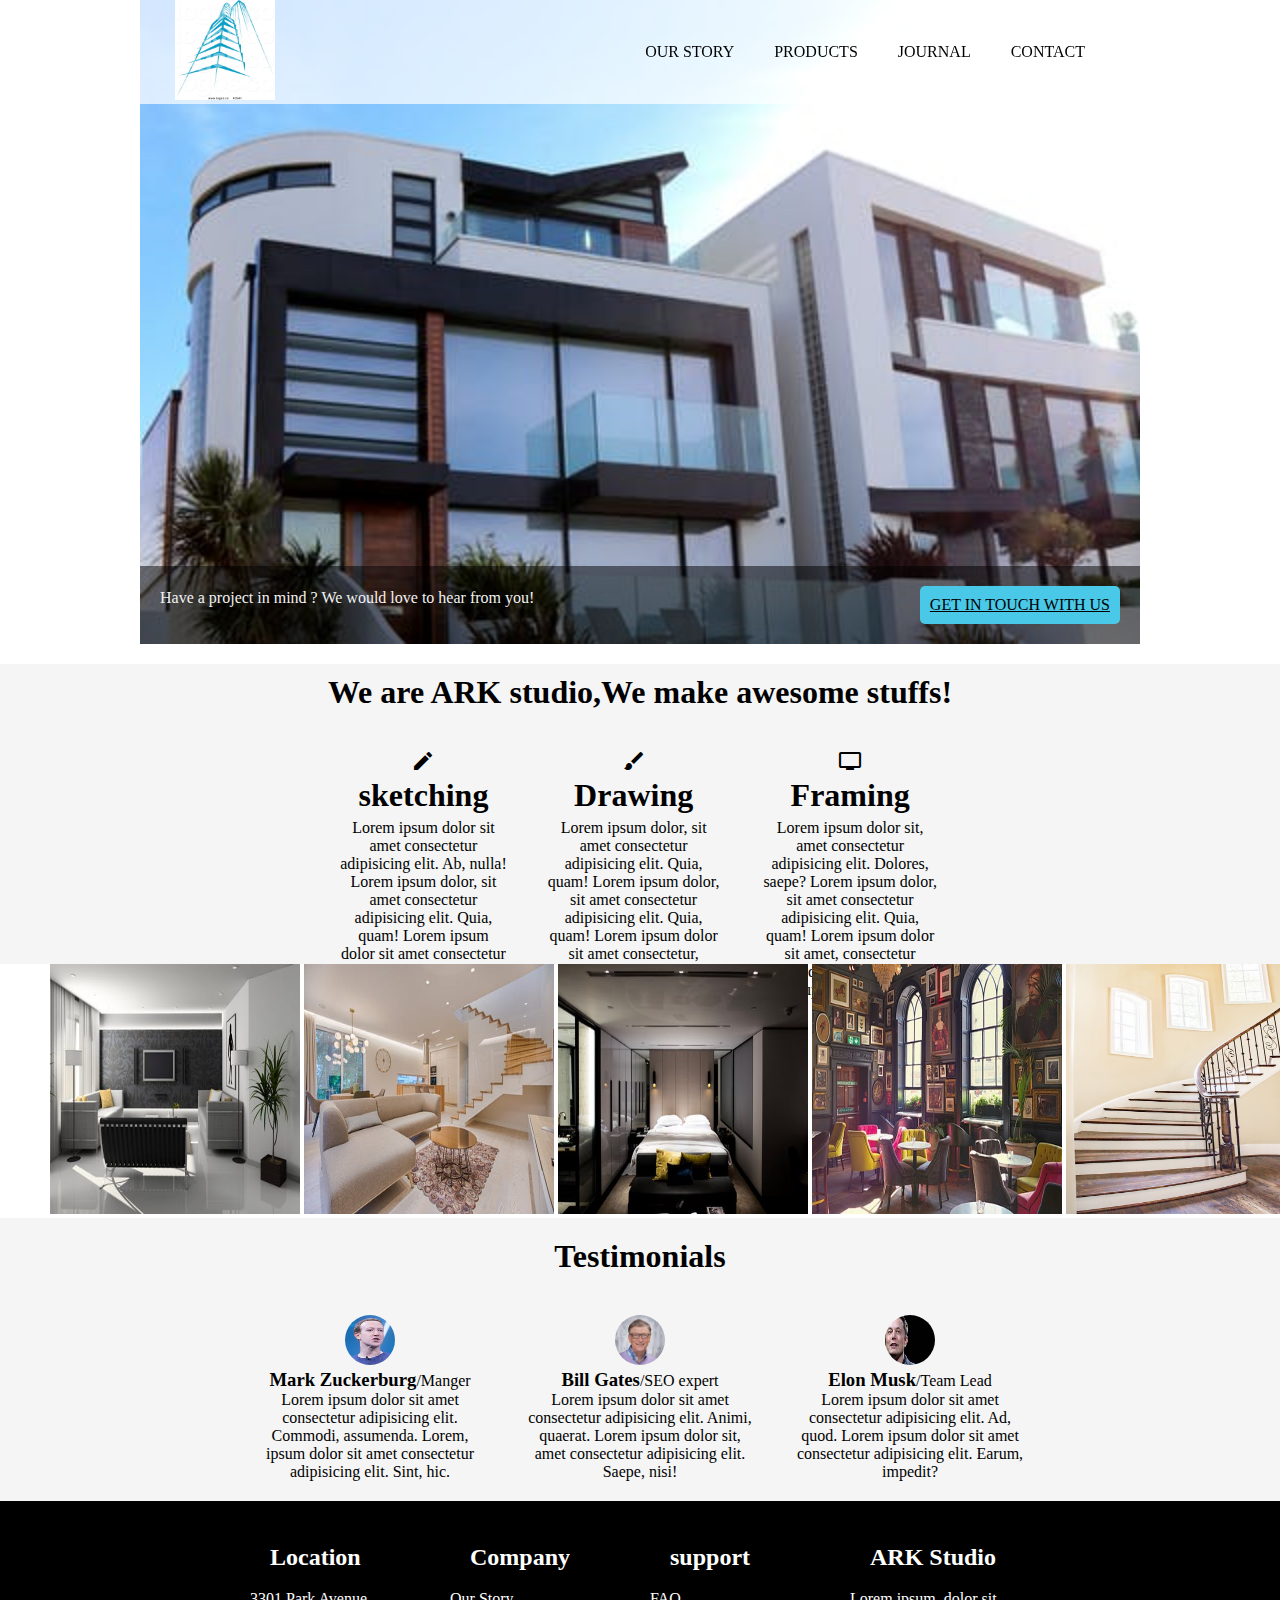
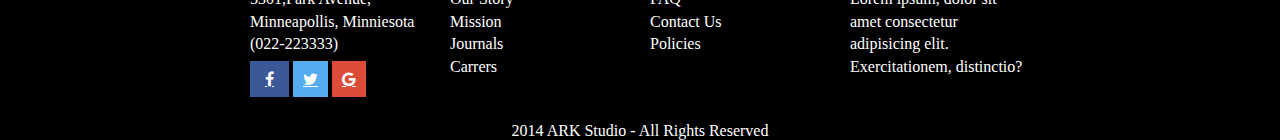
==== index.html @ 712eaa49 "commit 12 index.html added" ====
<!DOCTYPE html>
<html lang="en">

<head>
    <meta charset="UTF-8">
    <meta name="viewport" content="width=device-width, initial-scale=1.0">
    <meta http-equiv="X-UA-Compatible" content="ie=edge">
    <title>Arkstudio</title>
    <link rel="stylesheet" href="./CSS/style.css">
    <link href="https://fonts.googleapis.com/icon?family=Material+Icons" rel="stylesheet">
    <link rel="stylesheet" href="https://cdnjs.cloudflare.com/ajax/libs/font-awesome/4.7.0/css/font-awesome.min.css">
</head>

<body>

    <header class="transparent_nav">
        <div class="logo">
           <a href="#"><img class="logo-img" src="./Images/logo.jpg" alt="Arkstudio"></a>
        </div>


        <nav class="nav_bar">
            <ul id="nav_list">
                <li><a href="#" id='nav_item_1'>Our Story</a></li>
                <li><a href="#" id='nav_item_2'>Products</a></li>
                <li><a href="#" id='nav_item_3'>Journal</a></li>
                <li><a href="#" id='nav_item_4'>Contact</a></li>

            </ul>
        </nav>
    </header>

    <section class="cta">

        <img src="./Images/background1.jpeg" alt="home">
        <div class="content">
            <p  id="cta_text" class="content-paragraph">Have a project in mind ? We would love to hear from you!</p>
            <a id="cta_link" href="#">GET IN TOUCH WITH US</a>
            

        </div>

    </section>


    <div class="sectionwrap">
    <section class="services wrapper">

        <div class="outer-div">
            <h1 class="stuffs">We are ARK studio,We make awesome stuffs!</h1><br>
            <ul class="outer-ul">
                <li class="services-list">
                    <i class="material-icons">edit</i>
                    <h1 class="stuff">sketching</h1>
                    <p class="services-paragraph">Lorem ipsum dolor sit amet consectetur adipisicing elit. Ab, nulla!
                        Lorem ipsum dolor, sit amet
                        consectetur adipisicing elit. Quia, quam! Lorem ipsum dolor sit amet consectetur adipisicing
                        elit. Quod, facere</p>
                </li>

                <li class="services-list">

                    <i class="material-icons">brush</i>

                    <h1 class="stuff">Drawing</h1>
                    <p class="services-paragraph">Lorem ipsum dolor, sit amet consectetur adipisicing elit. Quia, quam!
                        Lorem ipsum dolor, sit amet
                        consectetur adipisicing elit. Quia, quam! Lorem ipsum dolor sit amet consectetur, adipisicing
                        elit. Libero, tempora?</p>
                </li>

                <li class="services-list">
                    <i class="material-icons">tv</i>
                    <h1 class="stuff">Framing</h1>
                    <p class="services-paragraph">Lorem ipsum dolor sit, amet consectetur adipisicing elit. Dolores,
                        saepe? Lorem ipsum dolor, sit
                        amet consectetur adipisicing elit. Quia, quam! Lorem ipsum dolor sit amet, consectetur
                        adipisicing elit. Voluptatem, veritatis!</p>
                </li>


            </ul>


        </div>




    </section>
</div>

    <section class="recent_work">

        <a href="#"><img class="imgs" src="./Images/img1.jpeg" alt=""></a>
        <a href="#"><img class="imgs" src="./Images/img2.jpeg" alt=""></a>
        <a href="#"><img class="imgs" src="./Images/img3.jpeg" alt=""></a>
        <a href="#"><img class="imgs" src="./Images/img4.jpeg" alt=""></a>
        <a href="#"><img class="imgs" src="./Images/img5.jpeg" alt=""></a>

    </section>


    <section class="testimonials-wrapper">
        <div class="testimonial-div">
            <h1 class="testimonial-h1">Testimonials</h1>
            <ul class="testimonials">
                <li class="testimonials-list">
                    <img class="testimonials-images" src="./Images/mark.jpg" alt="">
                    <p>
                        <h3 class="testimonial-name">Mark Zuckerburg</h3>/Manger
                    </p>
                    <p class="testimonial-description">Lorem ipsum dolor sit amet consectetur adipisicing elit. Commodi,
                        assumenda. Lorem, ipsum dolor sit amet consectetur adipisicing elit. Sint, hic.</p>
                </li>

                <li class="testimonials-list">
                    <img class="testimonials-images" src="./Images/bill.jpg" alt="">
                    <p>
                        <h3 class="testimonial-name">Bill Gates</h3>/SEO expert
                    </p>
                    <p class="testimonial-description">Lorem ipsum dolor sit amet consectetur adipisicing elit. Animi,
                        quaerat. Lorem ipsum dolor sit, amet consectetur adipisicing elit. Saepe, nisi!</p>
                </li>

                <li class="testimonials-list">
                    <img class="testimonials-images" src="./Images/elon.jpg" alt="">
                    <p>
                        <h3 class="testimonial-name">Elon Musk</h3>/Team Lead
                    </p>
                    <p class="testimonial-description">Lorem ipsum dolor sit amet consectetur adipisicing elit. Ad,
                        quod. Lorem ipsum dolor sit amet consectetur adipisicing elit. Earum, impedit?</p>
                </li>
            </ul>

        </div>




    </section>


    <footer class="myfooter">

        <div class="footer_widget">

            <div class="myfooter-div">
                <h2>Location</h2>
                <p>3301,Park Avenue, Minneapollis, Minniesota (022-223333)</p>
                <a href="#" class="fa fa-facebook"></a>
                <a href="#" class="fa fa-twitter"></a>
                <a href="#" class="fa fa-google"></a>
            </div>
            <div class="myfooter-div">
                <h2>Company</h2>
                <ul class="comp_list">
                    <li class="footer-list"><a id="comp_item_1" class="footeranchor" href="#">Our Story</a></li>
                    <li class="footer-list"><a id="comp_item_2" class="footeranchor" href="#">Mission</a></li>
                    <li class="footer-list"><a id="comp_item_3" class="footeranchor" href="#">Journals</a></li>
                    <li class="footer-list"><a id="comp_item_4" class="footeranchor" href="#">Carrers</a></li>
                </ul>

            </div>
            <div class="myfooter-div">
                <h2>support</h2>

                <ul class="sup_list">
                    <li class="footer-list"><a id="sup_item_1" class="footeranchor" href="#">FAQ</a></li>
                    <li class="footer-list"><a id="sup_item_2" class="footeranchor" href="#">Contact Us</a></li>
                    <li class="footer-list"><a id="sup_item_3" class="footeranchor" href="#">Policies</a></li>

                </ul>
            </div>
            <div class="myfooter-div">
                <h2>ARK Studio</h2>

                <p>Lorem ipsum, dolor sit amet consectetur adipisicing elit. Exercitationem, distinctio?</p>
            </div>

        </div>
        <p class="rights">2014 ARK Studio - All Rights Reserved</p>

    </footer>

    

</body>

</html>
---- CSS/style.css ----
*{
    margin:0px;
    padding:0px;
    box-sizing: border-box;
}




/* Heading Section */
.logo-img{
    height: 100px;
    width: 100px;
}


.transparent_nav{
    display: flex;
    align-items: center;
    justify-content: space-around;
    width: 100%;
    background-color: rgba(255,255, 255, 0.7);
    position: fixed;
    top: 0;
    z-index: 1;
    }

    
  #nav_list{

    display: flex;
    justify-content: space-around;
    align-items: center;


}


  #nav_list li{

    list-style-type: none;
}

#nav_item_1{
    text-transform: uppercase;
    text-decoration: none;
    color:black;
    padding: 20px;
    display: inline-block;
    
}

#nav_item_2{
    text-transform: uppercase;
    text-decoration: none;
    color:black;
    padding: 20px;
    display: inline-block;

}

#nav_item_3{
    text-transform: uppercase;
    text-decoration: none;
    color:black;
    padding: 20px;
    display: inline-block;

}

#nav_item_4{
    text-transform: uppercase;
    text-decoration: none;
    color:black;
    padding: 20px;
    display: inline-block;

}











a:hover{

    background-color: rgb(101, 219, 240);
    color:black;
}




/* house image */

.cta{

  position: relative;
  max-width: 1000px;
  margin: auto;
  

}

.cta img {
    vertical-align: middle;
    width: 100%;
}

.cta .content {
    position: absolute;
    bottom: 0;
    background: rgb(0, 0, 0); /* Fallback color */
    background: rgba(0, 0, 0, 0.5); /* Black background with 0.5 opacity */
    color: #f1f1f1;
    width: 100%;
    padding: 20px;
  }


#cta_link{
    float: right;
    padding: 10px;
    color:black;
    background-color: rgb(73, 200, 231);
    border-radius: 5px;
}

#cta_text{
    display: inline-block;
    margin-top: 3px;
}

.cta:hover{
    background-color: wheat;
}










/*services section */

.sectionwrap{
    background-color: whitesmoke;
    width: 100%;
    margin-top: 20px;
    height: 300px;
}


 .outer-div{

    width: 50%;
    margin: 15px auto;
    height: 50%;

}
 .outer-ul{

   display: flex;
   justify-content: space-around;
   align-items: center;
    

}
.services-list {
    list-style-type:none;
    margin: 10px;
    padding: 10px;
    text-align: center;
    
}

.services-paragraph{
    margin-top: 5px;  
    
}

.stuffs{
    text-align: center;
    padding-top: 10px;
    margin:auto;
}





/* image collection section */


.stuff{
     margin:auto;
}

.material-icons{
    display: block;
}


.imgs{
    width: 250px;
    height: 250px;
    
}
.imgs:hover{
    width: 300px;
    
}

.recent_work{
    width: 100%;
    margin: 0 50px;
    
}







/* testimonial section */
.testimonials-wrapper{
    background-color: whitesmoke;
}


.testimonials-wrapper .testimonials li{
    list-style-type: none;
    margin: 10px;
    padding: 10px;
    text-align: center;
}

.testimonials-images{
    width: 50px;
    height: 50px;
    border-radius: 50%;
}


.testimonials{
    display: flex;
    align-items: center;
    justify-content: center;
    
    
}


.testimonial-name{
    display: inline-block;
    
    
    
}

.testimonials-list{
    width: 250px;
    margin: 10px;
    padding: 10px;
    
}

.testimonial-div{
    margin:0 auto;

}

.testimonial-h1{
    text-align: center;
    padding:20px;
}





/* Footer section */


.myfooter{
    background-color: black;
}

.footer_widget{
    background-color: black;
    padding:15px;
    display: flex;
    justify-content: center;
}

.myfooter-div{
    color: white;
    padding:10px;
    width: 200px;
    line-height: 1.4em;


    
}

.footer-list{
    list-style-type: none;
    color: white;
    

}




#comp_item_1{
    color: white;
    text-decoration: none;
    display: block;
}


#comp_item_2{
    color: white;
    text-decoration: none;
    display: block;
}


#comp_item_3{
    color: white;
    text-decoration: none;
    display: block;
}

#comp_item_4{
    color: white;
    text-decoration: none;
    display: block;
}


#sup_item_1{
    color: white;
    text-decoration: none;
    display: block;
}


#sup_item_2{
    color: white;
    text-decoration: none;
    display: block;
}

#sup_item_3{
    color: white;
    text-decoration: none;
    display: block;
}











h2{
    padding: 20px;
}



p{
    word-wrap: break-word;
}

.rights{
    color: white;
    text-align: center;
}



.fa-facebook {
    background: #3B5998;
    color: white;
    padding: 10px 15px;
    margin-top: 5px;
  }
  
  .fa-twitter {
    background: #55ACEE;
    color: white;
    padding: 10px;
    margin-top: 5px;
  }

  .fa-google {
    background: #dd4b39;
    color: white;
    padding: 10px;
    margin-top: 5px;
  }
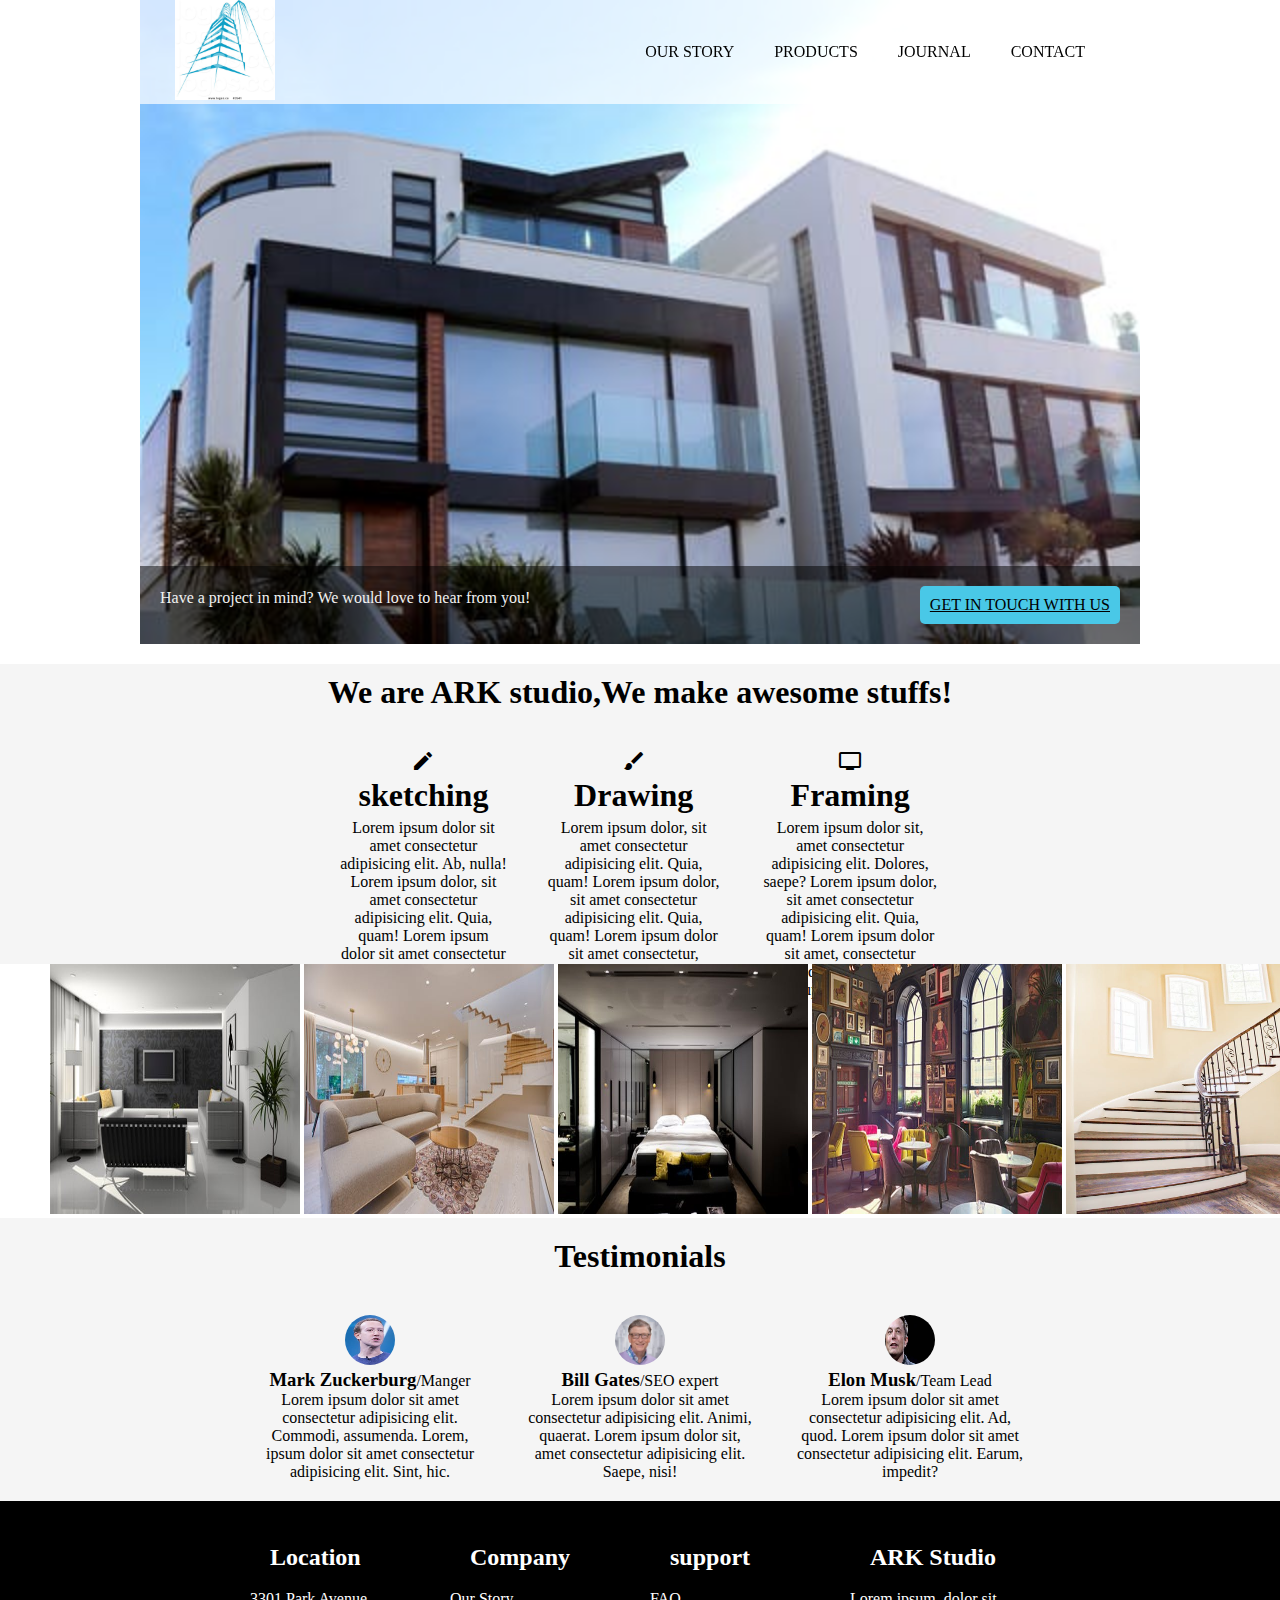
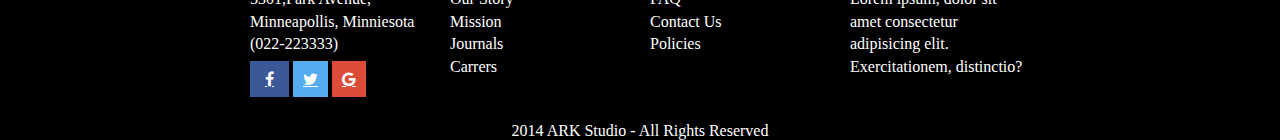
==== commit 84f623aa: "commit 13 errors resolved" ====
--- a/index.html
+++ b/index.html
@@ -21,10 +21,10 @@
 
         <nav class="nav_bar">
             <ul id="nav_list">
-                <li><a href="#" id='nav_item_1'>Our Story</a></li>
-                <li><a href="#" id='nav_item_2'>Products</a></li>
-                <li><a href="#" id='nav_item_3'>Journal</a></li>
-                <li><a href="#" id='nav_item_4'>Contact</a></li>
+                <li><a href="#" id="nav_item_1">Our Story</a></li>
+                <li><a href="#" id="nav_item_2">Products</a></li>
+                <li><a href="#" id="nav_item_3">Journal</a></li>
+                <li><a href="#" id="nav_item_4">Contact</a></li>
 
             </ul>
         </nav>
@@ -34,7 +34,7 @@
 
         <img src="./Images/background1.jpeg" alt="home">
         <div class="content">
-            <p  id="cta_text" class="content-paragraph">Have a project in mind ? We would love to hear from you!</p>
+            <p id="cta_text" class="content-paragraph">Have a project in mind? We would love to hear from you!</p>
             <a id="cta_link" href="#">GET IN TOUCH WITH US</a>
             
 
@@ -100,7 +100,7 @@
 
     </section>
 
-
+<div class="textimonial-wrap">
     <section class="testimonials-wrapper">
         <div class="testimonial-div">
             <h1 class="testimonial-h1">Testimonials</h1>
@@ -139,6 +139,7 @@
 
 
     </section>
+</div>
 
 
     <footer class="myfooter">
@@ -154,7 +155,7 @@
             </div>
             <div class="myfooter-div">
                 <h2>Company</h2>
-                <ul class="comp_list">
+                <ul id="comp_list">
                     <li class="footer-list"><a id="comp_item_1" class="footeranchor" href="#">Our Story</a></li>
                     <li class="footer-list"><a id="comp_item_2" class="footeranchor" href="#">Mission</a></li>
                     <li class="footer-list"><a id="comp_item_3" class="footeranchor" href="#">Journals</a></li>
--- a/CSS/style.css
+++ b/CSS/style.css
@@ -232,12 +232,12 @@
 
 
 /* testimonial section */
-.testimonials-wrapper{
+.textimonial-wrap{
     background-color: whitesmoke;
 }
 
 
-.testimonials-wrapper .testimonials li{
+ .testimonials li{
     list-style-type: none;
     margin: 10px;
     padding: 10px;
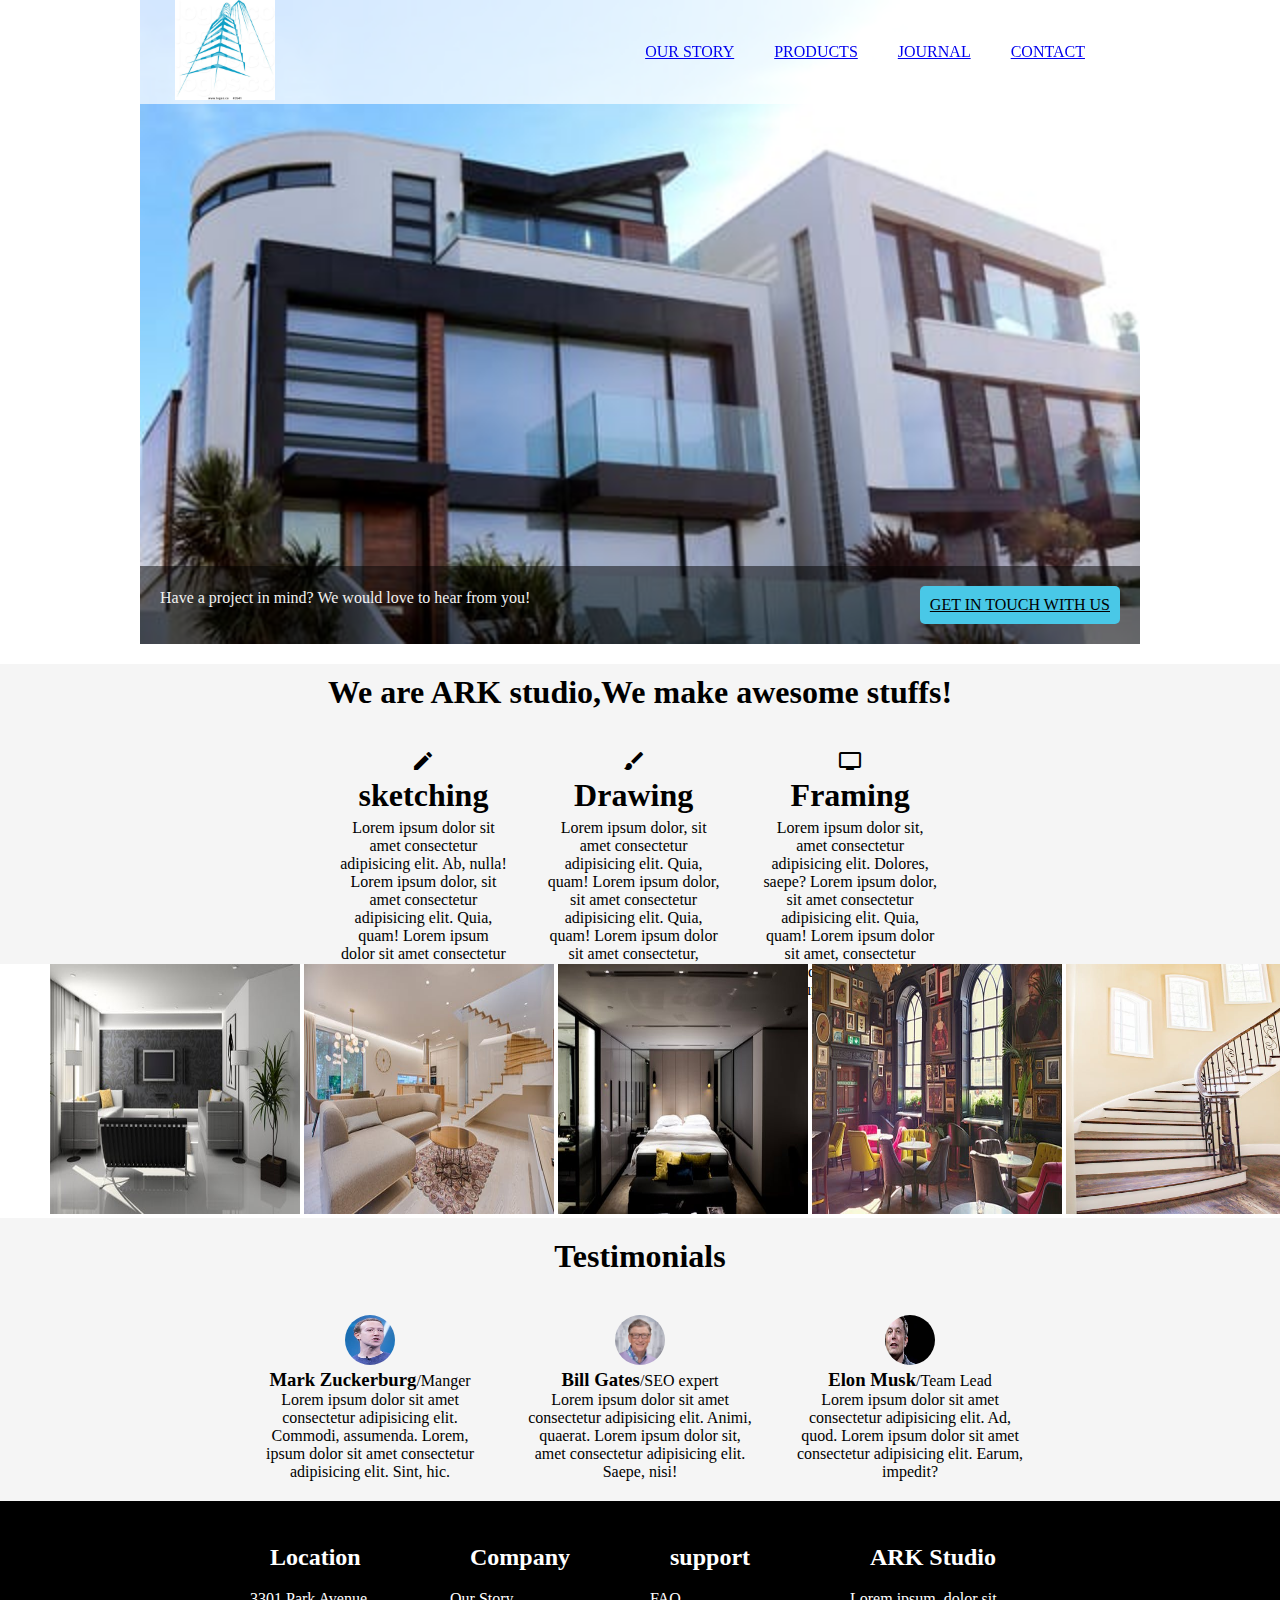
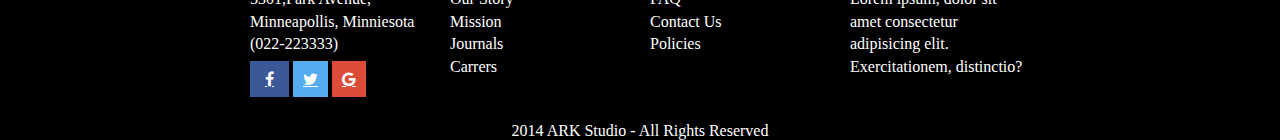
==== commit 183dd797: "given id to li" ====
--- a/index.html
+++ b/index.html
@@ -21,10 +21,10 @@
 
         <nav class="nav_bar">
             <ul id="nav_list">
-                <li><a href="#" id="nav_item_1">Our Story</a></li>
-                <li><a href="#" id="nav_item_2">Products</a></li>
-                <li><a href="#" id="nav_item_3">Journal</a></li>
-                <li><a href="#" id="nav_item_4">Contact</a></li>
+                <li id="nav_item_1"><a href="#">Our Story</a></li>
+                <li id="nav_item_2"><a href="#">Products</a></li>
+                <li id="nav_item_3"><a href="#">Journal</a></li>
+                <li id="nav_item_4"><a href="#">Contact</a></li>
 
             </ul>
         </nav>
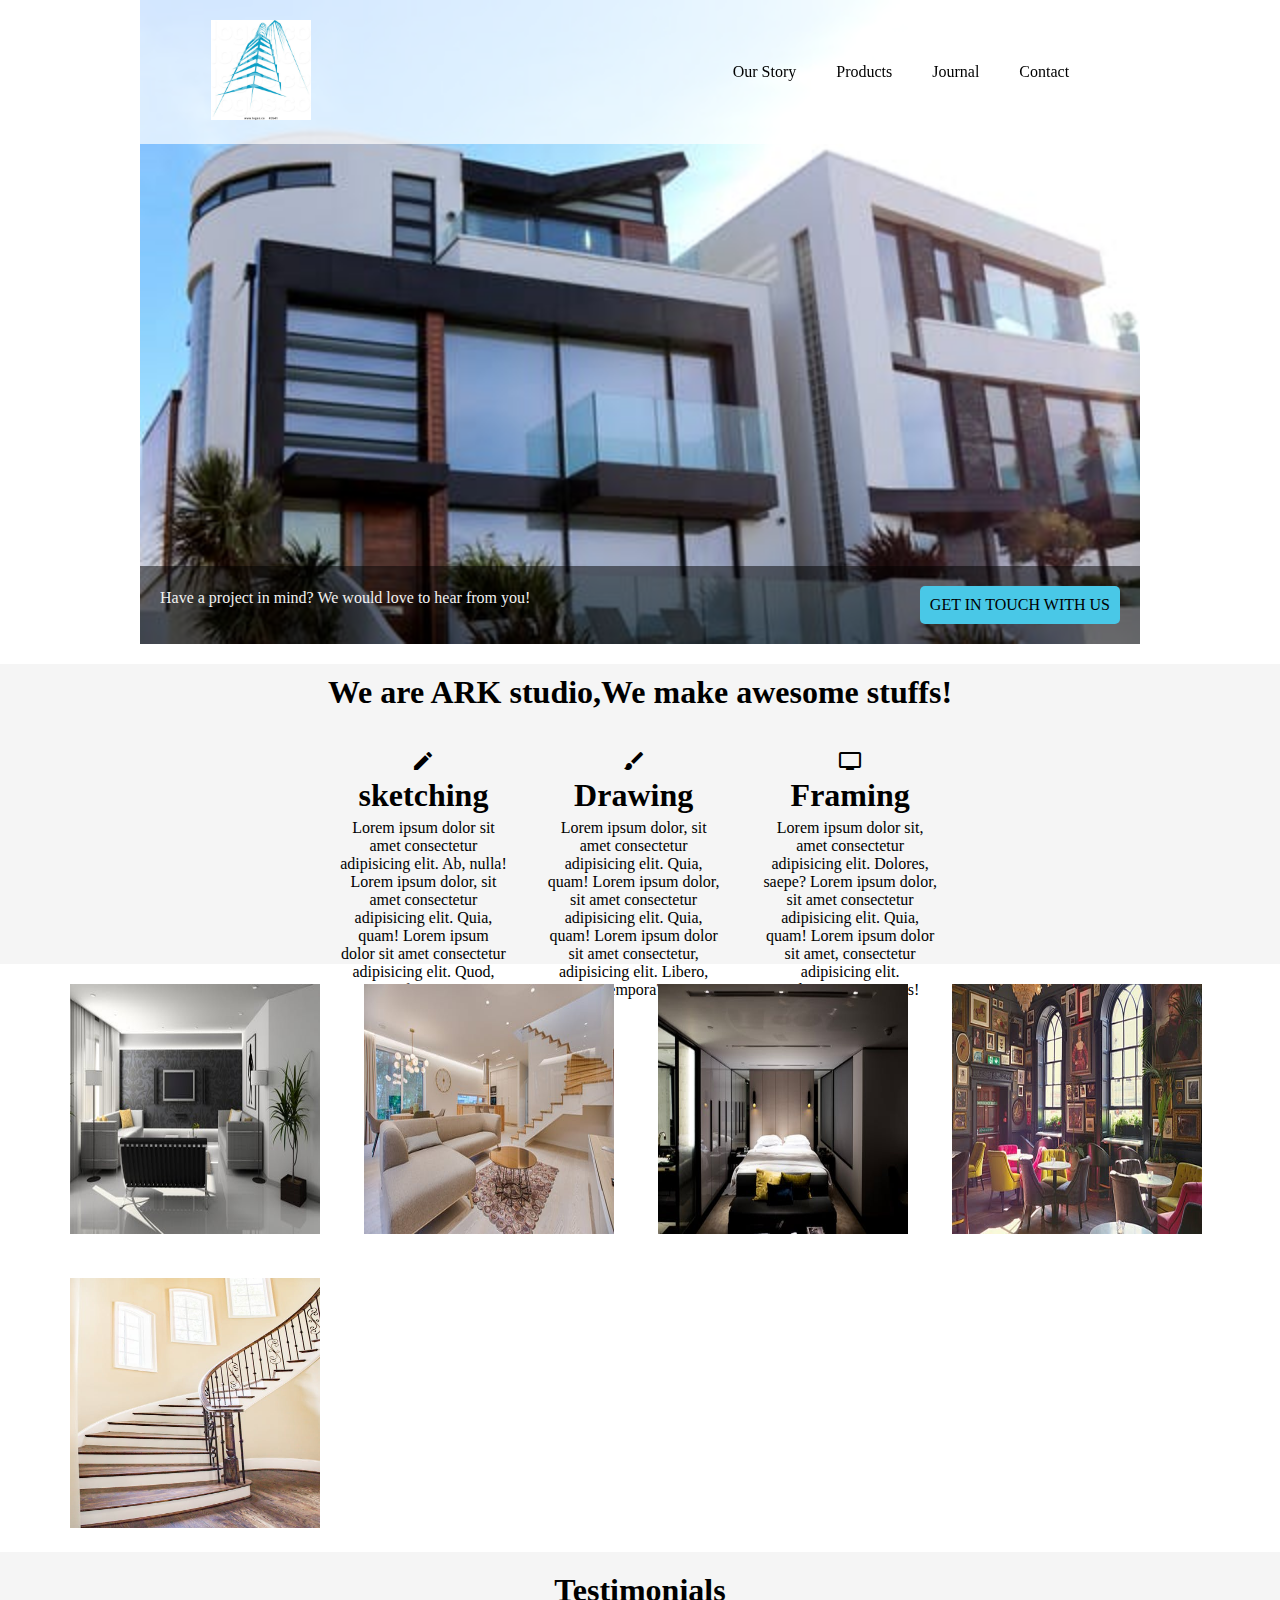
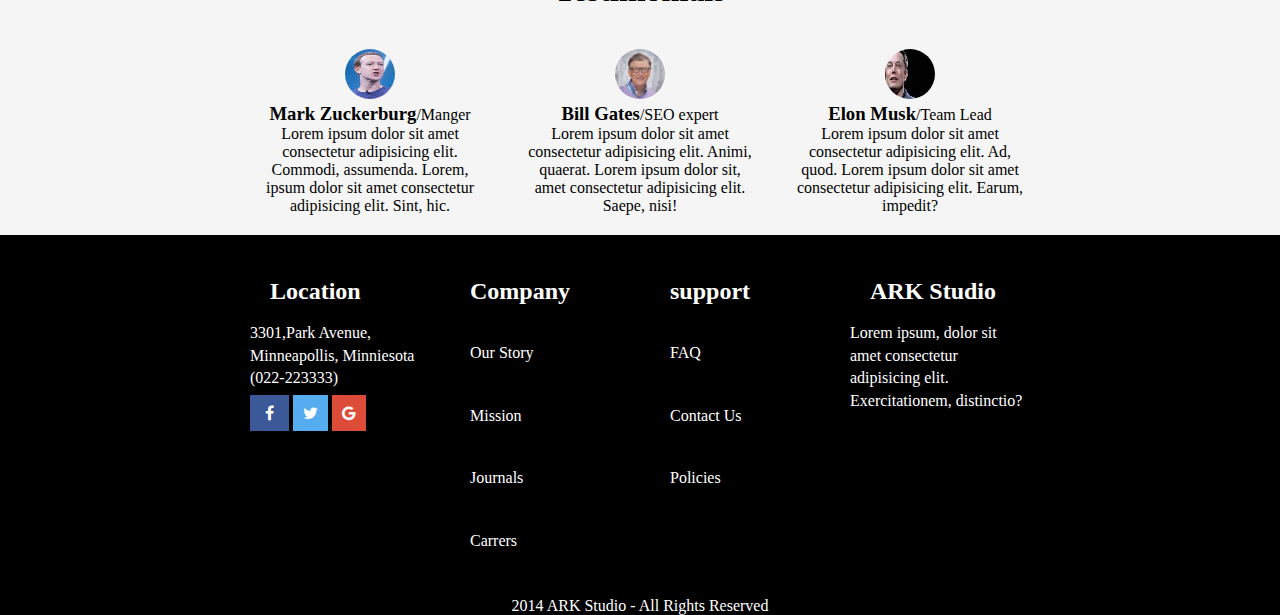
==== commit b1192557: "final commit" ====
--- a/index.html
+++ b/index.html
@@ -19,7 +19,7 @@
         </div>
 
 
-        <nav class="nav_bar">
+       <!---<nav class="nav_bar">
             <ul id="nav_list">
                 <li id="nav_item_1"><a href="#">Our Story</a></li>
                 <li id="nav_item_2"><a href="#">Products</a></li>
@@ -27,6 +27,17 @@
                 <li id="nav_item_4"><a href="#">Contact</a></li>
 
             </ul>
+        </nav>
+        --->
+
+        <nav class="nav_bar">
+            <ul id="nav_list">
+                <li id="nav_item_1"><a href="Our_Story" target="_blank">Our Story</a></li>
+                <li id="nav_item_2"><a href="Products" target="_blank">Products</a></li>
+                <li id="nav_item_3"><a href="Journal" target="_blank">Journal</a></li>
+                <li id="nav_item_4"><a href="Contact" target="_blank">Contact</a></li>
+            </ul> 
+
         </nav>
     </header>
 
@@ -101,7 +112,7 @@
     </section>
 
 <div class="textimonial-wrap">
-    <section class="testimonials-wrapper">
+    <section class="testimonials wrapper">
         <div class="testimonial-div">
             <h1 class="testimonial-h1">Testimonials</h1>
             <ul class="testimonials">
--- a/CSS/style.css
+++ b/CSS/style.css
@@ -36,56 +36,34 @@
 }
 
 
-  #nav_list li{
-
-    list-style-type: none;
-}
-
-#nav_item_1{
-    text-transform: uppercase;
+li#nav_item_1{
+
+    list-style-type: none;
+}
+
+
+li#nav_item_2{
+
+    list-style-type: none;
+}
+
+li#nav_item_3{
+
+    list-style-type: none;
+}
+
+li#nav_item_4{
+
+    list-style-type: none;
+}
+
+a{
     text-decoration: none;
     color:black;
     padding: 20px;
     display: inline-block;
     
 }
-
-#nav_item_2{
-    text-transform: uppercase;
-    text-decoration: none;
-    color:black;
-    padding: 20px;
-    display: inline-block;
-
-}
-
-#nav_item_3{
-    text-transform: uppercase;
-    text-decoration: none;
-    color:black;
-    padding: 20px;
-    display: inline-block;
-
-}
-
-#nav_item_4{
-    text-transform: uppercase;
-    text-decoration: none;
-    color:black;
-    padding: 20px;
-    display: inline-block;
-
-}
-
-
-
-
-
-
-
-
-
-
 
 a:hover{
 
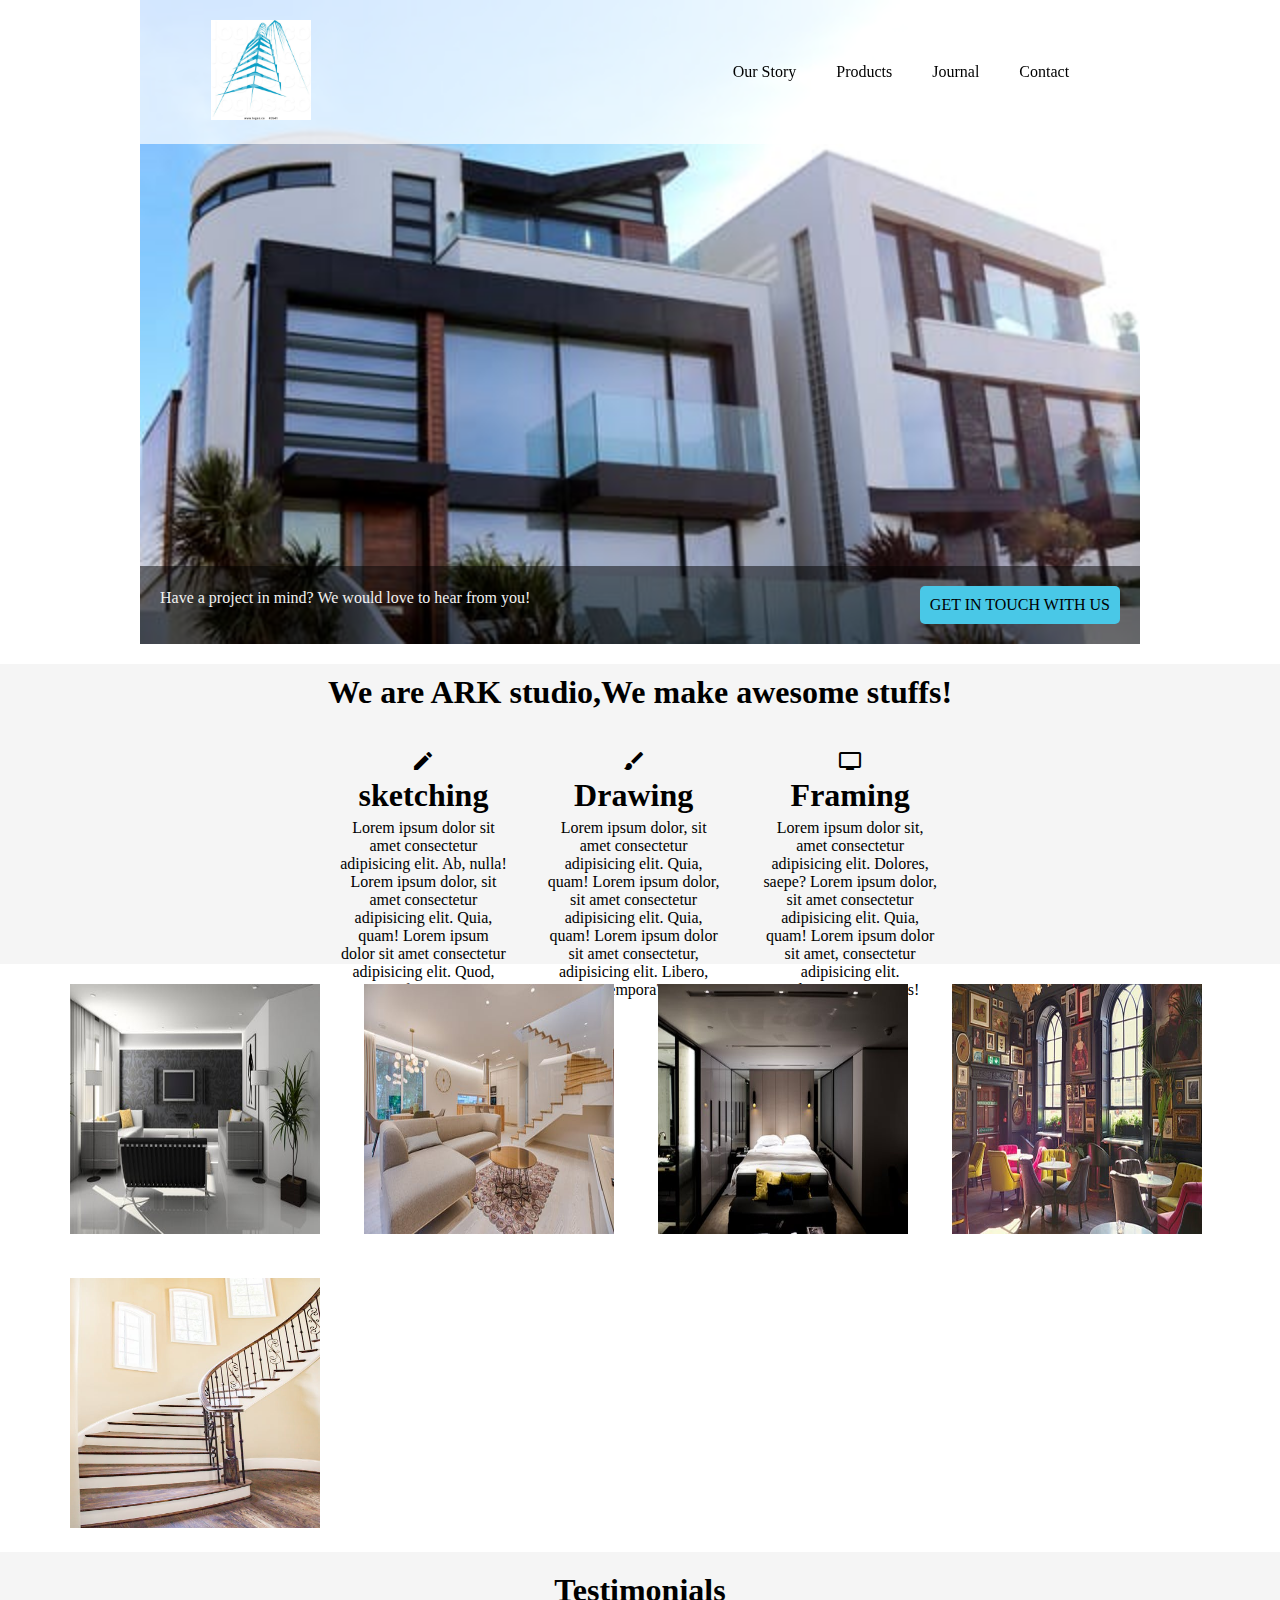
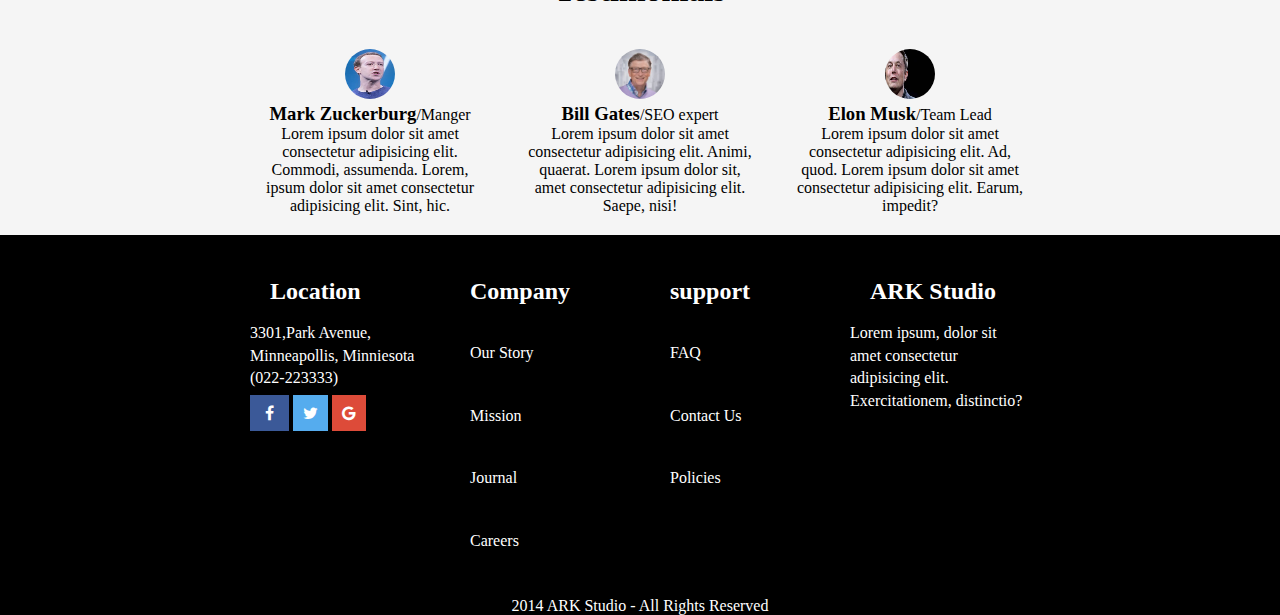
==== commit ef9f3f55: "finnal commit" ====
--- a/index.html
+++ b/index.html
@@ -169,8 +169,8 @@
                 <ul id="comp_list">
                     <li class="footer-list"><a id="comp_item_1" class="footeranchor" href="#">Our Story</a></li>
                     <li class="footer-list"><a id="comp_item_2" class="footeranchor" href="#">Mission</a></li>
-                    <li class="footer-list"><a id="comp_item_3" class="footeranchor" href="#">Journals</a></li>
-                    <li class="footer-list"><a id="comp_item_4" class="footeranchor" href="#">Carrers</a></li>
+                    <li class="footer-list"><a id="comp_item_3" class="footeranchor" href="#">Journal</a></li>
+                    <li class="footer-list"><a id="comp_item_4" class="footeranchor" href="#">Careers</a></li>
                 </ul>
 
             </div>
